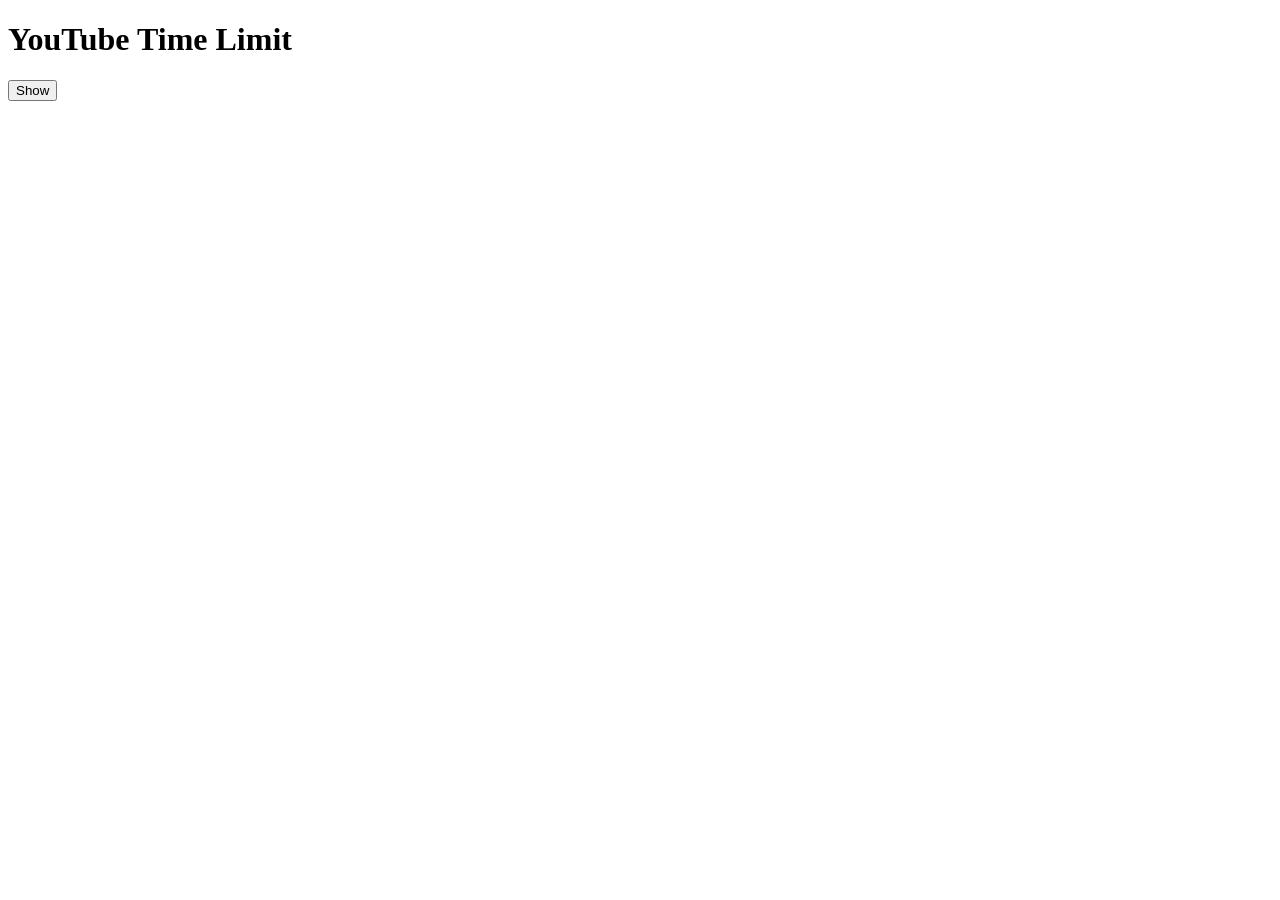
==== infoPopup.html @ f19e7a6e "first commit" ====
<!-- popup.html -->
<!DOCTYPE html>
<html>
  <head>
    <title>YouTube Time Limit</title>
    <script src="infoPopup.js"></script>
  </head>
  <body>
    <h1>YouTube Time Limit</h1>
    <p id="message"></p>
    <button id="show">Show</button>
  </body>
</html>
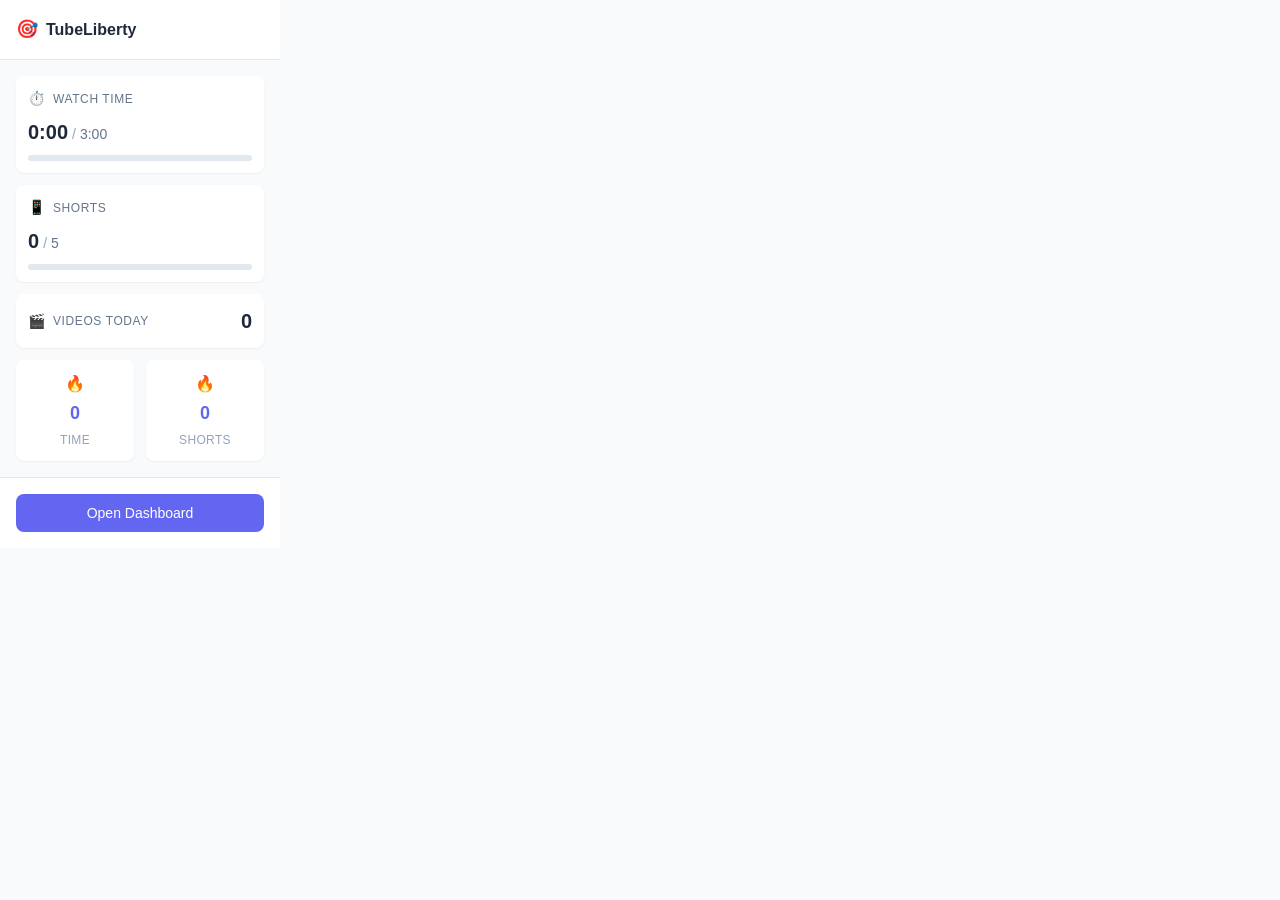
==== commit ecf9265b: "feat: complete UI/UX redesign for production This major update transforms TubeLiberty into a product" ====
--- a/infoPopup.html
+++ b/infoPopup.html
@@ -1,13 +1,88 @@
-<!-- popup.html -->
 <!DOCTYPE html>
-<html>
-  <head>
-    <title>YouTube Time Limit</title>
-    <script src="infoPopup.js"></script>
-  </head>
-  <body>
-    <h1>YouTube Time Limit</h1>
-    <p id="message"></p>
-    <button id="show">Show</button>
-  </body>
+<html lang="en">
+<head>
+  <meta charset="UTF-8">
+  <meta name="viewport" content="width=device-width, initial-scale=1.0">
+  <title>TubeLiberty</title>
+  <link rel="stylesheet" href="common.css">
+  <link rel="stylesheet" href="infoPopup.css">
+</head>
+<body>
+  <div class="popup">
+    <!-- Header -->
+    <header class="popup-header">
+      <div class="logo">
+        <span class="logo-icon">🎯</span>
+        <span class="logo-text">TubeLiberty</span>
+      </div>
+    </header>
+
+    <!-- Stats Content -->
+    <main class="popup-content">
+      <!-- Time Progress -->
+      <div class="stat-card">
+        <div class="stat-header">
+          <span class="stat-icon">⏱️</span>
+          <span class="stat-title">Watch Time</span>
+        </div>
+        <div class="stat-value-row">
+          <span class="stat-current" id="time-current">0:00</span>
+          <span class="stat-separator">/</span>
+          <span class="stat-limit" id="time-limit">3:00</span>
+        </div>
+        <div class="progress-bar">
+          <div class="progress-fill safe" id="time-progress" style="width: 0%"></div>
+        </div>
+      </div>
+
+      <!-- Shorts Progress -->
+      <div class="stat-card">
+        <div class="stat-header">
+          <span class="stat-icon">📱</span>
+          <span class="stat-title">Shorts</span>
+        </div>
+        <div class="stat-value-row">
+          <span class="stat-current" id="shorts-current">0</span>
+          <span class="stat-separator">/</span>
+          <span class="stat-limit" id="shorts-limit">5</span>
+        </div>
+        <div class="progress-bar">
+          <div class="progress-fill safe" id="shorts-progress" style="width: 0%"></div>
+        </div>
+      </div>
+
+      <!-- Videos Count -->
+      <div class="stat-card stat-card-simple">
+        <div class="stat-header">
+          <span class="stat-icon">🎬</span>
+          <span class="stat-title">Videos Today</span>
+        </div>
+        <span class="stat-count" id="videos-count">0</span>
+      </div>
+
+      <!-- Streaks -->
+      <div class="streaks-row">
+        <div class="streak-mini" id="time-streak-mini">
+          <span class="streak-mini-icon">🔥</span>
+          <span class="streak-mini-value" id="time-streak-value">0</span>
+          <span class="streak-mini-label">Time</span>
+        </div>
+        <div class="streak-mini" id="shorts-streak-mini">
+          <span class="streak-mini-icon">🔥</span>
+          <span class="streak-mini-value" id="shorts-streak-value">0</span>
+          <span class="streak-mini-label">Shorts</span>
+        </div>
+      </div>
+    </main>
+
+    <!-- Footer -->
+    <footer class="popup-footer">
+      <button class="btn btn-primary btn-full" id="btn-open-dashboard">
+        Open Dashboard
+      </button>
+    </footer>
+  </div>
+
+  <script src="infoPopup.js"></script>
+</body>
 </html>
--- a/common.css
+++ b/common.css
@@ -0,0 +1,742 @@
+/* ===========================================
+   TubeLiberty Design System
+   A mindful, focused design for self-control
+   =========================================== */
+
+/* CSS Custom Properties (Design Tokens) */
+:root {
+  /* Primary Colors */
+  --color-primary: #6366F1;
+  --color-primary-hover: #4F46E5;
+  --color-primary-light: #E0E7FF;
+
+  /* Status Colors */
+  --color-success: #10B981;
+  --color-success-light: #D1FAE5;
+  --color-warning: #F59E0B;
+  --color-warning-light: #FEF3C7;
+  --color-danger: #EF4444;
+  --color-danger-light: #FEE2E2;
+
+  /* Neutral Colors */
+  --color-neutral-50: #F8FAFC;
+  --color-neutral-100: #F1F5F9;
+  --color-neutral-200: #E2E8F0;
+  --color-neutral-300: #CBD5E1;
+  --color-neutral-400: #94A3B8;
+  --color-neutral-500: #64748B;
+  --color-neutral-600: #475569;
+  --color-neutral-700: #334155;
+  --color-neutral-800: #1E293B;
+  --color-neutral-900: #0F172A;
+
+  /* Background Colors */
+  --bg-primary: #FFFFFF;
+  --bg-secondary: #F8FAFC;
+  --bg-tertiary: #F1F5F9;
+
+  /* Text Colors */
+  --text-primary: #1E293B;
+  --text-secondary: #64748B;
+  --text-tertiary: #94A3B8;
+  --text-inverse: #FFFFFF;
+
+  /* Typography */
+  --font-family: 'Inter', -apple-system, BlinkMacSystemFont, 'Segoe UI', Roboto, Oxygen, Ubuntu, sans-serif;
+  --font-size-xs: 0.75rem;    /* 12px */
+  --font-size-sm: 0.875rem;   /* 14px */
+  --font-size-base: 1rem;     /* 16px */
+  --font-size-lg: 1.125rem;   /* 18px */
+  --font-size-xl: 1.25rem;    /* 20px */
+  --font-size-2xl: 1.5rem;    /* 24px */
+  --font-size-3xl: 1.875rem;  /* 30px */
+
+  --font-weight-normal: 400;
+  --font-weight-medium: 500;
+  --font-weight-semibold: 600;
+  --font-weight-bold: 700;
+
+  --line-height-tight: 1.25;
+  --line-height-normal: 1.5;
+  --line-height-relaxed: 1.75;
+
+  /* Spacing */
+  --space-1: 0.25rem;   /* 4px */
+  --space-2: 0.5rem;    /* 8px */
+  --space-3: 0.75rem;   /* 12px */
+  --space-4: 1rem;      /* 16px */
+  --space-5: 1.25rem;   /* 20px */
+  --space-6: 1.5rem;    /* 24px */
+  --space-8: 2rem;      /* 32px */
+  --space-10: 2.5rem;   /* 40px */
+  --space-12: 3rem;     /* 48px */
+
+  /* Border Radius */
+  --radius-sm: 0.375rem;  /* 6px */
+  --radius-md: 0.5rem;    /* 8px */
+  --radius-lg: 0.75rem;   /* 12px */
+  --radius-xl: 1rem;      /* 16px */
+  --radius-2xl: 1.5rem;   /* 24px */
+  --radius-full: 9999px;
+
+  /* Shadows */
+  --shadow-sm: 0 1px 2px 0 rgba(0, 0, 0, 0.05);
+  --shadow-md: 0 4px 6px -1px rgba(0, 0, 0, 0.1), 0 2px 4px -2px rgba(0, 0, 0, 0.1);
+  --shadow-lg: 0 10px 15px -3px rgba(0, 0, 0, 0.1), 0 4px 6px -4px rgba(0, 0, 0, 0.1);
+  --shadow-xl: 0 20px 25px -5px rgba(0, 0, 0, 0.1), 0 8px 10px -6px rgba(0, 0, 0, 0.1);
+
+  /* Transitions */
+  --transition-fast: 150ms ease;
+  --transition-normal: 200ms ease;
+  --transition-slow: 300ms ease;
+
+  /* Z-Index Scale */
+  --z-dropdown: 100;
+  --z-sticky: 200;
+  --z-modal-backdrop: 900;
+  --z-modal: 1000;
+  --z-tooltip: 1100;
+}
+
+/* Dark Mode Variables */
+@media (prefers-color-scheme: dark) {
+  :root {
+    --bg-primary: #0F172A;
+    --bg-secondary: #1E293B;
+    --bg-tertiary: #334155;
+
+    --text-primary: #F1F5F9;
+    --text-secondary: #94A3B8;
+    --text-tertiary: #64748B;
+
+    --color-primary-light: #312E81;
+    --color-success-light: #064E3B;
+    --color-warning-light: #78350F;
+    --color-danger-light: #7F1D1D;
+  }
+}
+
+/* ===========================================
+   Base Styles
+   =========================================== */
+
+*, *::before, *::after {
+  box-sizing: border-box;
+}
+
+body {
+  font-family: var(--font-family);
+  font-size: var(--font-size-base);
+  font-weight: var(--font-weight-normal);
+  line-height: var(--line-height-normal);
+  color: var(--text-primary);
+  background-color: var(--bg-secondary);
+  margin: 0;
+  padding: 0;
+  -webkit-font-smoothing: antialiased;
+  -moz-osx-font-smoothing: grayscale;
+}
+
+/* ===========================================
+   Typography
+   =========================================== */
+
+h1, h2, h3, h4, h5, h6 {
+  margin: 0 0 var(--space-4);
+  font-weight: var(--font-weight-semibold);
+  line-height: var(--line-height-tight);
+  color: var(--text-primary);
+}
+
+h1 { font-size: var(--font-size-2xl); }
+h2 { font-size: var(--font-size-xl); }
+h3 { font-size: var(--font-size-lg); }
+h4 { font-size: var(--font-size-base); }
+
+p {
+  margin: 0 0 var(--space-4);
+  color: var(--text-secondary);
+}
+
+.text-xs { font-size: var(--font-size-xs); }
+.text-sm { font-size: var(--font-size-sm); }
+.text-base { font-size: var(--font-size-base); }
+.text-lg { font-size: var(--font-size-lg); }
+.text-xl { font-size: var(--font-size-xl); }
+
+.text-primary { color: var(--text-primary); }
+.text-secondary { color: var(--text-secondary); }
+.text-tertiary { color: var(--text-tertiary); }
+.text-success { color: var(--color-success); }
+.text-warning { color: var(--color-warning); }
+.text-danger { color: var(--color-danger); }
+
+.font-medium { font-weight: var(--font-weight-medium); }
+.font-semibold { font-weight: var(--font-weight-semibold); }
+.font-bold { font-weight: var(--font-weight-bold); }
+
+/* ===========================================
+   Buttons
+   =========================================== */
+
+.btn {
+  display: inline-flex;
+  align-items: center;
+  justify-content: center;
+  gap: var(--space-2);
+  padding: var(--space-3) var(--space-5);
+  font-family: var(--font-family);
+  font-size: var(--font-size-sm);
+  font-weight: var(--font-weight-medium);
+  line-height: 1;
+  text-decoration: none;
+  border: none;
+  border-radius: var(--radius-md);
+  cursor: pointer;
+  transition: all var(--transition-normal);
+  white-space: nowrap;
+}
+
+.btn:focus {
+  outline: 2px solid var(--color-primary);
+  outline-offset: 2px;
+}
+
+.btn:disabled {
+  opacity: 0.5;
+  cursor: not-allowed;
+}
+
+/* Primary Button */
+.btn-primary {
+  background-color: var(--color-primary);
+  color: var(--text-inverse);
+}
+
+.btn-primary:hover:not(:disabled) {
+  background-color: var(--color-primary-hover);
+  transform: translateY(-1px);
+  box-shadow: var(--shadow-md);
+}
+
+.btn-primary:active:not(:disabled) {
+  transform: translateY(0);
+}
+
+/* Secondary Button */
+.btn-secondary {
+  background-color: var(--bg-tertiary);
+  color: var(--text-primary);
+}
+
+.btn-secondary:hover:not(:disabled) {
+  background-color: var(--color-neutral-200);
+}
+
+/* Danger Button */
+.btn-danger {
+  background-color: var(--color-danger);
+  color: var(--text-inverse);
+}
+
+.btn-danger:hover:not(:disabled) {
+  background-color: #DC2626;
+  transform: translateY(-1px);
+  box-shadow: var(--shadow-md);
+}
+
+/* Ghost Button */
+.btn-ghost {
+  background-color: transparent;
+  color: var(--text-secondary);
+}
+
+.btn-ghost:hover:not(:disabled) {
+  background-color: var(--bg-tertiary);
+  color: var(--text-primary);
+}
+
+/* Button Sizes */
+.btn-sm {
+  padding: var(--space-2) var(--space-3);
+  font-size: var(--font-size-xs);
+}
+
+.btn-lg {
+  padding: var(--space-4) var(--space-6);
+  font-size: var(--font-size-base);
+}
+
+.btn-full {
+  width: 100%;
+}
+
+/* ===========================================
+   Cards
+   =========================================== */
+
+.card {
+  background-color: var(--bg-primary);
+  border-radius: var(--radius-lg);
+  padding: var(--space-5);
+  box-shadow: var(--shadow-sm);
+  border: 1px solid var(--color-neutral-200);
+}
+
+.card-header {
+  display: flex;
+  align-items: center;
+  justify-content: space-between;
+  margin-bottom: var(--space-4);
+}
+
+.card-title {
+  font-size: var(--font-size-sm);
+  font-weight: var(--font-weight-semibold);
+  color: var(--text-secondary);
+  text-transform: uppercase;
+  letter-spacing: 0.05em;
+  margin: 0;
+}
+
+/* ===========================================
+   Progress Bar
+   =========================================== */
+
+.progress-container {
+  margin-bottom: var(--space-4);
+}
+
+.progress-header {
+  display: flex;
+  align-items: center;
+  justify-content: space-between;
+  margin-bottom: var(--space-2);
+}
+
+.progress-label {
+  display: flex;
+  align-items: center;
+  gap: var(--space-2);
+  font-size: var(--font-size-sm);
+  font-weight: var(--font-weight-medium);
+  color: var(--text-primary);
+}
+
+.progress-value {
+  font-size: var(--font-size-sm);
+  font-weight: var(--font-weight-semibold);
+  color: var(--text-secondary);
+}
+
+.progress-bar {
+  height: 8px;
+  background-color: var(--color-neutral-200);
+  border-radius: var(--radius-full);
+  overflow: hidden;
+}
+
+.progress-fill {
+  height: 100%;
+  border-radius: var(--radius-full);
+  transition: width var(--transition-slow), background-color var(--transition-normal);
+}
+
+/* Progress States */
+.progress-fill.safe {
+  background-color: var(--color-success);
+}
+
+.progress-fill.warning {
+  background-color: var(--color-warning);
+}
+
+.progress-fill.danger {
+  background-color: var(--color-danger);
+}
+
+/* ===========================================
+   Streak Display
+   =========================================== */
+
+.streak-container {
+  display: grid;
+  grid-template-columns: 1fr 1fr;
+  gap: var(--space-3);
+}
+
+.streak-card {
+  background-color: var(--bg-tertiary);
+  border-radius: var(--radius-md);
+  padding: var(--space-4);
+  text-align: center;
+}
+
+.streak-icon {
+  font-size: var(--font-size-2xl);
+  margin-bottom: var(--space-2);
+}
+
+.streak-count {
+  font-size: var(--font-size-xl);
+  font-weight: var(--font-weight-bold);
+  color: var(--text-primary);
+  margin-bottom: var(--space-1);
+}
+
+.streak-label {
+  font-size: var(--font-size-xs);
+  color: var(--text-secondary);
+  text-transform: uppercase;
+  letter-spacing: 0.05em;
+}
+
+/* ===========================================
+   Input Fields
+   =========================================== */
+
+.input-group {
+  margin-bottom: var(--space-4);
+}
+
+.input-label {
+  display: block;
+  font-size: var(--font-size-sm);
+  font-weight: var(--font-weight-medium);
+  color: var(--text-primary);
+  margin-bottom: var(--space-2);
+}
+
+.input {
+  width: 100%;
+  padding: var(--space-3) var(--space-4);
+  font-family: var(--font-family);
+  font-size: var(--font-size-base);
+  color: var(--text-primary);
+  background-color: var(--bg-primary);
+  border: 2px solid var(--color-neutral-200);
+  border-radius: var(--radius-md);
+  transition: border-color var(--transition-fast), box-shadow var(--transition-fast);
+}
+
+.input:focus {
+  outline: none;
+  border-color: var(--color-primary);
+  box-shadow: 0 0 0 3px var(--color-primary-light);
+}
+
+.input::placeholder {
+  color: var(--text-tertiary);
+}
+
+.input.error {
+  border-color: var(--color-danger);
+}
+
+.input.success {
+  border-color: var(--color-success);
+}
+
+/* Textarea */
+textarea.input {
+  min-height: 100px;
+  resize: vertical;
+}
+
+/* ===========================================
+   Badges
+   =========================================== */
+
+.badge {
+  display: inline-flex;
+  align-items: center;
+  gap: var(--space-1);
+  padding: var(--space-1) var(--space-2);
+  font-size: var(--font-size-xs);
+  font-weight: var(--font-weight-medium);
+  border-radius: var(--radius-full);
+}
+
+.badge-success {
+  background-color: var(--color-success-light);
+  color: var(--color-success);
+}
+
+.badge-warning {
+  background-color: var(--color-warning-light);
+  color: #92400E;
+}
+
+.badge-danger {
+  background-color: var(--color-danger-light);
+  color: var(--color-danger);
+}
+
+/* ===========================================
+   Alert/Notice Boxes
+   =========================================== */
+
+.alert {
+  display: flex;
+  align-items: flex-start;
+  gap: var(--space-3);
+  padding: var(--space-4);
+  border-radius: var(--radius-md);
+  font-size: var(--font-size-sm);
+}
+
+.alert-icon {
+  flex-shrink: 0;
+  font-size: var(--font-size-lg);
+}
+
+.alert-content {
+  flex: 1;
+}
+
+.alert-title {
+  font-weight: var(--font-weight-semibold);
+  margin-bottom: var(--space-1);
+}
+
+.alert-info {
+  background-color: var(--color-primary-light);
+  color: var(--color-primary);
+}
+
+.alert-success {
+  background-color: var(--color-success-light);
+  color: #065F46;
+}
+
+.alert-warning {
+  background-color: var(--color-warning-light);
+  color: #92400E;
+}
+
+.alert-danger {
+  background-color: var(--color-danger-light);
+  color: #991B1B;
+}
+
+/* ===========================================
+   Divider
+   =========================================== */
+
+.divider {
+  height: 1px;
+  background-color: var(--color-neutral-200);
+  margin: var(--space-5) 0;
+}
+
+/* ===========================================
+   History List
+   =========================================== */
+
+.history-list {
+  list-style: none;
+  padding: 0;
+  margin: 0;
+}
+
+.history-item {
+  display: flex;
+  align-items: center;
+  justify-content: space-between;
+  padding: var(--space-3) 0;
+  border-bottom: 1px solid var(--color-neutral-200);
+}
+
+.history-item:last-child {
+  border-bottom: none;
+}
+
+.history-date {
+  font-size: var(--font-size-sm);
+  color: var(--text-primary);
+  font-weight: var(--font-weight-medium);
+}
+
+.history-stats {
+  display: flex;
+  gap: var(--space-4);
+  font-size: var(--font-size-xs);
+  color: var(--text-secondary);
+}
+
+/* ===========================================
+   Modal/Overlay
+   =========================================== */
+
+.modal-backdrop {
+  position: fixed;
+  inset: 0;
+  background-color: rgba(0, 0, 0, 0.5);
+  backdrop-filter: blur(4px);
+  z-index: var(--z-modal-backdrop);
+  display: flex;
+  align-items: center;
+  justify-content: center;
+  padding: var(--space-4);
+  animation: fadeIn var(--transition-normal);
+}
+
+.modal {
+  background-color: var(--bg-primary);
+  border-radius: var(--radius-xl);
+  padding: var(--space-6);
+  max-width: 420px;
+  width: 100%;
+  box-shadow: var(--shadow-xl);
+  z-index: var(--z-modal);
+  animation: slideUp var(--transition-slow);
+}
+
+.modal-icon {
+  font-size: 3rem;
+  text-align: center;
+  margin-bottom: var(--space-4);
+}
+
+.modal-title {
+  font-size: var(--font-size-xl);
+  font-weight: var(--font-weight-semibold);
+  text-align: center;
+  margin-bottom: var(--space-3);
+}
+
+.modal-description {
+  text-align: center;
+  color: var(--text-secondary);
+  margin-bottom: var(--space-6);
+}
+
+.modal-actions {
+  display: flex;
+  flex-direction: column;
+  gap: var(--space-3);
+}
+
+/* ===========================================
+   Section Headers
+   =========================================== */
+
+.section-header {
+  display: flex;
+  align-items: center;
+  gap: var(--space-2);
+  margin-bottom: var(--space-4);
+}
+
+.section-title {
+  font-size: var(--font-size-sm);
+  font-weight: var(--font-weight-semibold);
+  color: var(--text-secondary);
+  text-transform: uppercase;
+  letter-spacing: 0.05em;
+  margin: 0;
+}
+
+/* ===========================================
+   Utility Classes
+   =========================================== */
+
+.flex { display: flex; }
+.flex-col { flex-direction: column; }
+.items-center { align-items: center; }
+.justify-center { justify-content: center; }
+.justify-between { justify-content: space-between; }
+.gap-1 { gap: var(--space-1); }
+.gap-2 { gap: var(--space-2); }
+.gap-3 { gap: var(--space-3); }
+.gap-4 { gap: var(--space-4); }
+
+.mt-2 { margin-top: var(--space-2); }
+.mt-4 { margin-top: var(--space-4); }
+.mt-6 { margin-top: var(--space-6); }
+.mb-2 { margin-bottom: var(--space-2); }
+.mb-4 { margin-bottom: var(--space-4); }
+.mb-6 { margin-bottom: var(--space-6); }
+
+.p-4 { padding: var(--space-4); }
+.p-6 { padding: var(--space-6); }
+
+.text-center { text-align: center; }
+.text-right { text-align: right; }
+
+.hidden { display: none !important; }
+
+/* ===========================================
+   Animations
+   =========================================== */
+
+@keyframes fadeIn {
+  from { opacity: 0; }
+  to { opacity: 1; }
+}
+
+@keyframes slideUp {
+  from {
+    opacity: 0;
+    transform: translateY(20px);
+  }
+  to {
+    opacity: 1;
+    transform: translateY(0);
+  }
+}
+
+@keyframes pulse {
+  0%, 100% { opacity: 1; }
+  50% { opacity: 0.6; }
+}
+
+@keyframes shake {
+  0%, 100% { transform: translateX(0); }
+  25% { transform: translateX(-5px); }
+  75% { transform: translateX(5px); }
+}
+
+.animate-fade-in { animation: fadeIn var(--transition-normal); }
+.animate-slide-up { animation: slideUp var(--transition-slow); }
+.animate-pulse { animation: pulse 2s infinite; }
+.animate-shake { animation: shake 0.3s; }
+
+/* ===========================================
+   Commitment Box (for typing challenges)
+   =========================================== */
+
+.commitment-box {
+  background-color: var(--bg-tertiary);
+  border: 2px dashed var(--color-neutral-300);
+  border-radius: var(--radius-md);
+  padding: var(--space-4);
+  margin-bottom: var(--space-4);
+}
+
+.commitment-text {
+  font-size: var(--font-size-base);
+  font-weight: var(--font-weight-medium);
+  color: var(--text-primary);
+  line-height: var(--line-height-relaxed);
+  margin: 0;
+  font-style: italic;
+}
+
+/* Match indicator */
+.match-indicator {
+  display: flex;
+  align-items: center;
+  gap: var(--space-2);
+  font-size: var(--font-size-sm);
+  margin-top: var(--space-2);
+  transition: color var(--transition-fast);
+}
+
+.match-indicator.matching {
+  color: var(--color-success);
+}
+
+.match-indicator.not-matching {
+  color: var(--text-tertiary);
+}
--- a/infoPopup.css
+++ b/infoPopup.css
@@ -0,0 +1,194 @@
+/* ===========================================
+   TubeLiberty Popup Styles
+   =========================================== */
+
+/* Popup Container */
+.popup {
+  width: 280px;
+  background-color: var(--bg-primary);
+  font-family: var(--font-family);
+}
+
+/* Header */
+.popup-header {
+  padding: var(--space-4);
+  border-bottom: 1px solid var(--color-neutral-200);
+  background-color: var(--bg-primary);
+}
+
+.logo {
+  display: flex;
+  align-items: center;
+  gap: var(--space-2);
+}
+
+.logo-icon {
+  font-size: var(--font-size-lg);
+}
+
+.logo-text {
+  font-size: var(--font-size-base);
+  font-weight: var(--font-weight-bold);
+  color: var(--text-primary);
+}
+
+/* Content */
+.popup-content {
+  padding: var(--space-4);
+  display: flex;
+  flex-direction: column;
+  gap: var(--space-3);
+  background-color: var(--bg-secondary);
+}
+
+/* Stat Cards */
+.stat-card {
+  background-color: var(--bg-primary);
+  border-radius: var(--radius-md);
+  padding: var(--space-3);
+  box-shadow: var(--shadow-sm);
+}
+
+.stat-card-simple {
+  display: flex;
+  align-items: center;
+  justify-content: space-between;
+}
+
+.stat-header {
+  display: flex;
+  align-items: center;
+  gap: var(--space-2);
+  margin-bottom: var(--space-2);
+}
+
+.stat-card-simple .stat-header {
+  margin-bottom: 0;
+}
+
+.stat-icon {
+  font-size: var(--font-size-sm);
+}
+
+.stat-title {
+  font-size: var(--font-size-xs);
+  font-weight: var(--font-weight-medium);
+  color: var(--text-secondary);
+  text-transform: uppercase;
+  letter-spacing: 0.05em;
+}
+
+.stat-value-row {
+  display: flex;
+  align-items: baseline;
+  gap: var(--space-1);
+  margin-bottom: var(--space-2);
+}
+
+.stat-current {
+  font-size: var(--font-size-xl);
+  font-weight: var(--font-weight-bold);
+  color: var(--text-primary);
+}
+
+.stat-separator {
+  font-size: var(--font-size-sm);
+  color: var(--text-tertiary);
+}
+
+.stat-limit {
+  font-size: var(--font-size-sm);
+  color: var(--text-secondary);
+}
+
+.stat-count {
+  font-size: var(--font-size-xl);
+  font-weight: var(--font-weight-bold);
+  color: var(--text-primary);
+}
+
+/* Progress Bar in Popup */
+.stat-card .progress-bar {
+  height: 6px;
+  background-color: var(--color-neutral-200);
+  border-radius: var(--radius-full);
+  overflow: hidden;
+}
+
+.stat-card .progress-fill {
+  height: 100%;
+  border-radius: var(--radius-full);
+  transition: width 0.3s ease, background-color 0.2s ease;
+}
+
+/* Streaks Row */
+.streaks-row {
+  display: flex;
+  gap: var(--space-3);
+}
+
+.streak-mini {
+  flex: 1;
+  background-color: var(--bg-primary);
+  border-radius: var(--radius-md);
+  padding: var(--space-3);
+  text-align: center;
+  box-shadow: var(--shadow-sm);
+  display: flex;
+  flex-direction: column;
+  align-items: center;
+  gap: var(--space-1);
+}
+
+.streak-mini.broken {
+  background: linear-gradient(135deg, var(--color-danger-light) 0%, var(--bg-primary) 100%);
+}
+
+.streak-mini-icon {
+  font-size: var(--font-size-base);
+}
+
+.streak-mini-value {
+  font-size: var(--font-size-lg);
+  font-weight: var(--font-weight-bold);
+  color: var(--color-primary);
+}
+
+.streak-mini.broken .streak-mini-value {
+  color: var(--color-danger);
+}
+
+.streak-mini-label {
+  font-size: var(--font-size-xs);
+  color: var(--text-tertiary);
+  text-transform: uppercase;
+  letter-spacing: 0.03em;
+}
+
+/* Footer */
+.popup-footer {
+  padding: var(--space-4);
+  border-top: 1px solid var(--color-neutral-200);
+  background-color: var(--bg-primary);
+}
+
+/* Dark Mode */
+@media (prefers-color-scheme: dark) {
+  .popup {
+    background-color: var(--bg-primary);
+  }
+
+  .popup-header,
+  .popup-footer {
+    border-color: var(--color-neutral-700);
+  }
+
+  .stat-card,
+  .streak-mini {
+    background-color: var(--bg-tertiary);
+  }
+
+  .streak-mini.broken {
+    background: linear-gradient(135deg, rgba(239, 68, 68, 0.15) 0%, var(--bg-tertiary) 100%);
+  }
+}
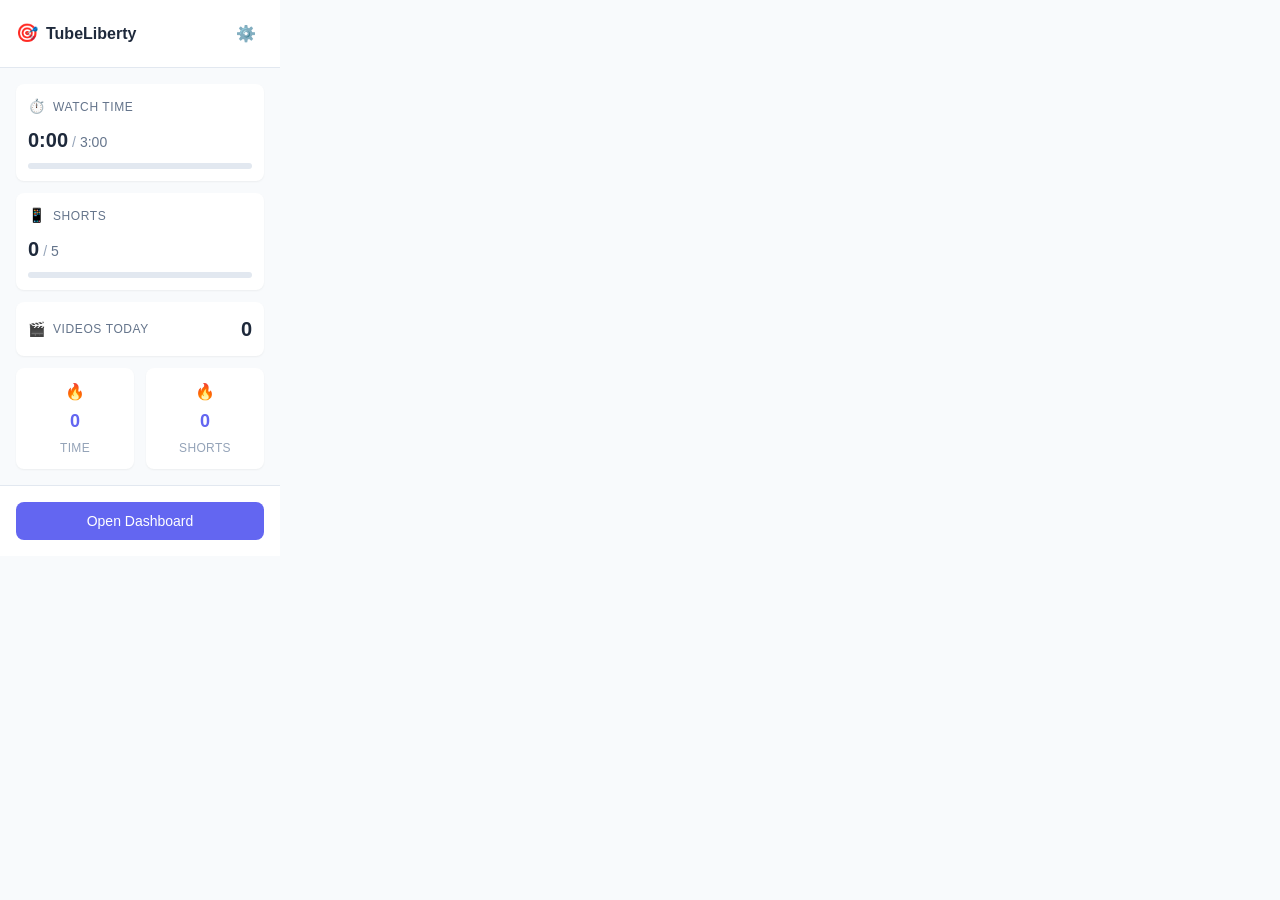
==== commit 47c48304: "feat: add configurable settings with dynamic button labels - Add settings view with two organized se" ====
--- a/infoPopup.html
+++ b/infoPopup.html
@@ -15,6 +15,9 @@
         <span class="logo-icon">🎯</span>
         <span class="logo-text">TubeLiberty</span>
       </div>
+      <button class="btn-icon" id="btn-settings" title="Settings">
+        <span class="icon-settings">⚙️</span>
+      </button>
     </header>
 
     <!-- Stats Content -->
--- a/infoPopup.css
+++ b/infoPopup.css
@@ -14,12 +14,40 @@
   padding: var(--space-4);
   border-bottom: 1px solid var(--color-neutral-200);
   background-color: var(--bg-primary);
+  display: flex;
+  justify-content: space-between;
+  align-items: center;
 }
 
 .logo {
   display: flex;
   align-items: center;
   gap: var(--space-2);
+}
+
+/* Icon Button (for settings gear) */
+.btn-icon {
+  background: none;
+  border: none;
+  padding: var(--space-2);
+  cursor: pointer;
+  border-radius: var(--radius-md);
+  transition: background-color var(--transition-fast);
+  display: flex;
+  align-items: center;
+  justify-content: center;
+}
+
+.btn-icon:hover {
+  background-color: var(--bg-tertiary);
+}
+
+.btn-icon:active {
+  background-color: var(--color-neutral-200);
+}
+
+.icon-settings {
+  font-size: var(--font-size-base);
 }
 
 .logo-icon {
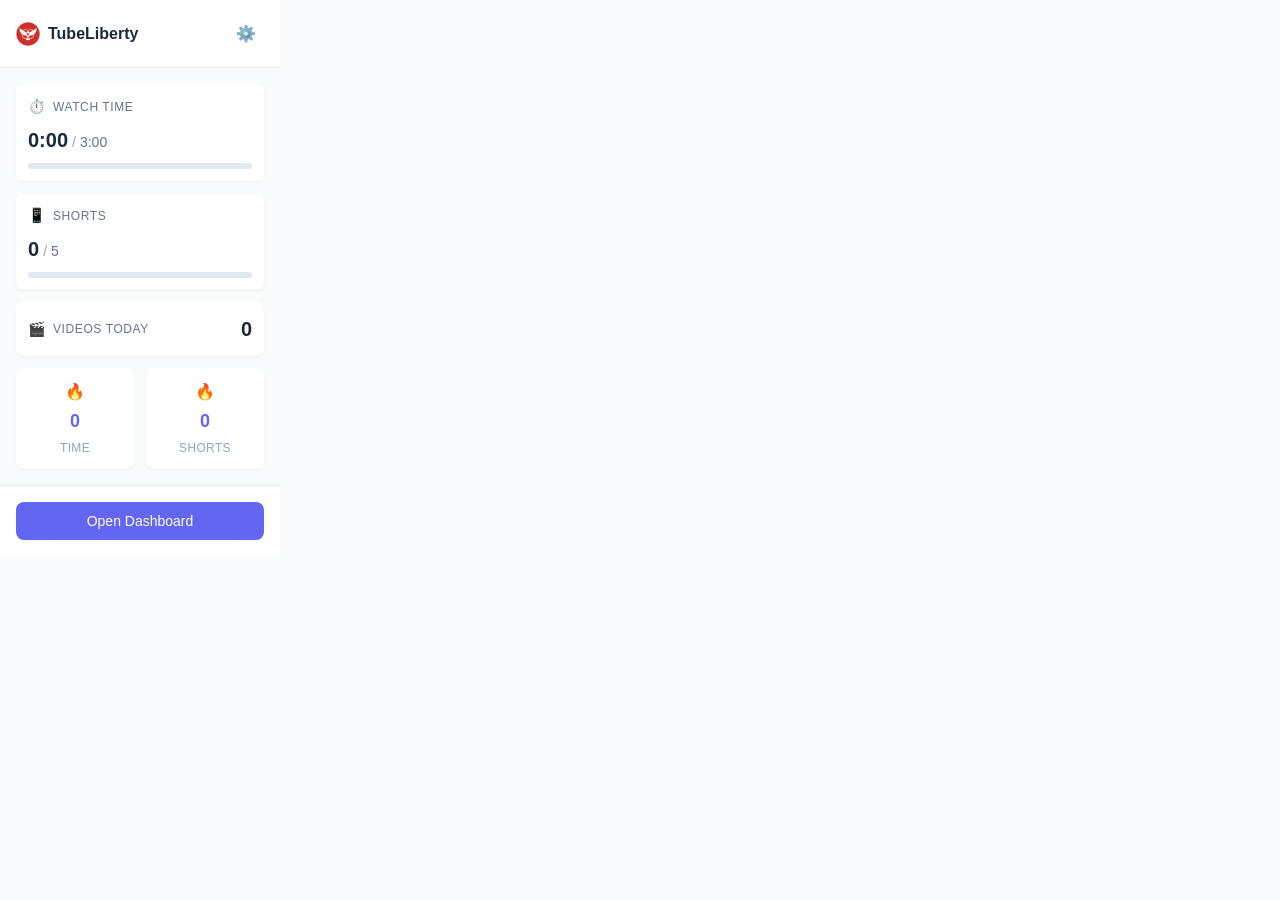
==== commit 1ac95cb5: "fix: validate banner state before showing and replace emoji with logo   - Fix stale banner bug where" ====
--- a/infoPopup.html
+++ b/infoPopup.html
@@ -12,7 +12,7 @@
     <!-- Header -->
     <header class="popup-header">
       <div class="logo">
-        <span class="logo-icon">🎯</span>
+        <img src="images/icon-48.png" alt="TubeLiberty" class="logo-icon">
         <span class="logo-text">TubeLiberty</span>
       </div>
       <button class="btn-icon" id="btn-settings" title="Settings">
--- a/infoPopup.css
+++ b/infoPopup.css
@@ -51,7 +51,8 @@
 }
 
 .logo-icon {
-  font-size: var(--font-size-lg);
+  width: 24px;
+  height: 24px;
 }
 
 .logo-text {
